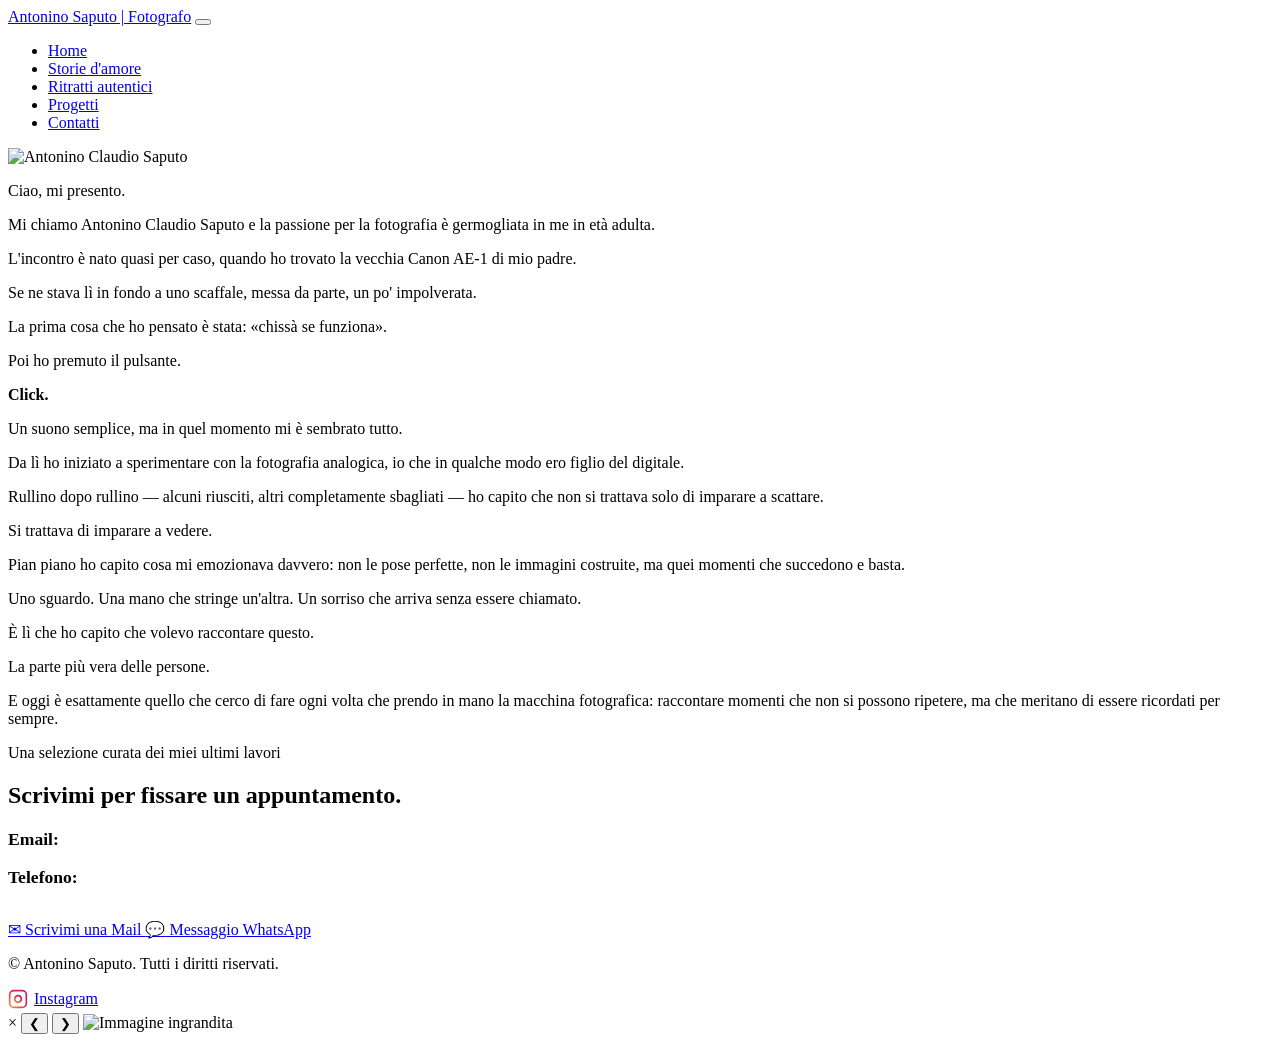
==== index.html @ 8fbae123 "feat: favicon" ====
<!DOCTYPE html>
<html lang="it">

<head>
    <meta charset="UTF-8">
    <meta name="viewport" content="width=device-width, initial-scale=1.0">
    <link rel="icon" type="image/x-icon" href="assets/img/favicon.ico">
    <meta name="description"
        content="Lavori di Antonino Saputo - Fotografo a Palermo. Esplora le gallerie, prenota un servizio fotografico o richiedi informazioni.">
    <title>Antonino Saputo | Fotografo Professionista a Palermo</title> <!-- Populated by JS -->
    <!-- Fonts & Performance -->
    <link rel="preconnect" href="https://fonts.googleapis.com">
    <link rel="preconnect" href="https://fonts.gstatic.com" crossorigin>
    <link rel="preload" as="style"
        href="https://fonts.googleapis.com/css2?family=Inter:wght@300;400;600&family=Playfair+Display:ital,wght@0,400;0,600;1,400&display=swap">
    <link
        href="https://fonts.googleapis.com/css2?family=Inter:wght@300;400;600&family=Playfair+Display:ital,wght@0,400;0,600;1,400&display=swap"
        rel="stylesheet" media="print" onload="this.media='all'">
    <noscript>
        <link
            href="https://fonts.googleapis.com/css2?family=Inter:wght@300;400;600&family=Playfair+Display:ital,wght@0,400;0,600;1,400&display=swap"
            rel="stylesheet">
    </noscript>

    <!-- CSS -->
    <link rel="stylesheet" href="assets/css/style.css">
</head>

<body data-page="home">

    <!-- Navigazione -->
    <header class="header">
        <div class="container header-content">
            <a href="index.html#hero" class="logo" id="ui-name">Antonino Saputo | Fotografo</a> <!-- Populated by JS -->
            <button class="nav-toggle" aria-label="Apri il menu" aria-expanded="false">
                <span class="nav-toggle-icon">
                    <span></span>
                    <span></span>
                </span>
            </button>
            <nav class="nav">
                <ul class="nav-list">
                    <li><a href="index.html#hero">Home</a></li>
                    <li><a href="love-stories.html">Storie d'amore</a></li>
                    <li><a href="authentic-portraits.html">Ritratti autentici</a></li>
                    <li><a href="projects.html">Progetti</a></li>
                    <li><a href="#contact">Contatti</a></li>
                </ul>
            </nav>
            <div class="nav-overlay" aria-hidden="true"></div>
        </div>
    </header>

    <main>
        <!-- Intro Bio -->
        <section class="hero hero--bio" id="hero">
            <div class="container">
                <div class="hero-bio">
                    <div class="hero-bio-photo">
                        <img id="bio-hero-photo" src="" alt="Antonino Claudio Saputo" loading="eager">
                    </div>
                    <div class="hero-bio-content">
                        <p>Ciao, mi presento.</p>
                        <p>Mi chiamo Antonino Claudio Saputo e la passione per la fotografia è germogliata in me in età
                            adulta.</p>
                        <p>L'incontro è nato quasi per caso, quando ho trovato la vecchia Canon AE-1 di mio padre.</p>
                        <p>Se ne stava lì in fondo a uno scaffale, messa da parte, un po' impolverata.</p>
                        <p>La prima cosa che ho pensato è stata: «chissà se funziona».</p>
                        <p>Poi ho premuto il pulsante.</p>
                        <p><strong>Click.</strong></p>
                        <p>Un suono semplice, ma in quel momento mi è sembrato tutto.</p>
                        <p>Da lì ho iniziato a sperimentare con la fotografia analogica, io che in qualche modo ero
                            figlio del digitale.</p>
                        <p>Rullino dopo rullino — alcuni riusciti, altri completamente sbagliati — ho capito che non si
                            trattava solo di imparare a scattare.</p>
                        <p>Si trattava di imparare a vedere.</p>
                        <p>Pian piano ho capito cosa mi emozionava davvero: non le pose perfette, non le immagini
                            costruite, ma quei momenti che succedono e basta.</p>
                        <p>Uno sguardo. Una mano che stringe un'altra. Un sorriso che arriva senza essere chiamato.</p>
                        <p>È lì che ho capito che volevo raccontare questo.</p>
                        <p>La parte più vera delle persone.</p>
                        <p>E oggi è esattamente quello che cerco di fare ogni volta che prendo in mano la macchina
                            fotografica: raccontare momenti che non si possono ripetere, ma che meritano di essere
                            ricordati per sempre.</p>
                    </div>
                </div>
            </div>
        </section>

        <!-- Galleria Completa -->
        <section class="gallery-section gallery-section--compact" id="recent-works">
            <div class="container">
                <p class="section-subtitle section-subtitle--highlight">Una selezione curata dei miei ultimi lavori</p>
                <div class="carousel-wrapper">
                    <div class="masonry-grid" id="gallery-grid">
                        <!-- Javascript inietterà qui le foto della galleria -->
                    </div>
                </div>
            </div>
        </section>

        <!-- Contatti -->
        <section class="contact-section" id="contact">
            <div class="container">
                <div class="contact-content">
                    <h2 class="section-title">Scrivimi per fissare un appuntamento.</h2>

                    <div class="contact-info" style="margin-bottom: 2rem; font-size: 1.1rem;">
                        <p style="margin-bottom: 0.5rem;"><strong style="font-weight:600;">Email:</strong> <a href="#"
                                id="text-email"></a></p>
                        <p><strong style="font-weight:600;">Telefono:</strong> <a href="#" id="text-phone"></a></p>
                    </div>

                    <div class="contact-buttons">
                        <a href="#" class="btn btn-primary" id="btn-mail">
                            <span class="icon">&#9993;</span> Scrivimi una Mail
                        </a>
                        <a href="#" class="btn btn-whatsapp" id="btn-whatsapp">
                            <span class="icon">&#128172;</span> Messaggio WhatsApp
                        </a>
                    </div>
                </div>
            </div>
        </section>
    </main>

    <!-- Footer -->
    <footer class="footer">
        <div class="container footer-content">
            <p>&copy; <span id="current-year"></span> Antonino Saputo. Tutti i diritti riservati.</p>
            <div class="social-links">
                <a href="#" id="link-instagram" target="_blank" rel="noopener noreferrer"
                    style="display:inline-flex; align-items:center; gap:6px;">
                    <svg xmlns="http://www.w3.org/2000/svg" width="20" height="20" viewBox="0 0 24 24" fill="none"
                        stroke="url(#ig-grad)" stroke-width="2" stroke-linecap="round" stroke-linejoin="round">
                        <defs>
                            <linearGradient id="ig-grad" x1="0%" y1="100%" x2="100%" y2="0%">
                                <stop offset="0%" stop-color="#f09433" />
                                <stop offset="25%" stop-color="#e6683c" />
                                <stop offset="50%" stop-color="#dc2743" />
                                <stop offset="75%" stop-color="#cc2366" />
                                <stop offset="100%" stop-color="#bc1888" />
                            </linearGradient>
                        </defs>
                        <rect x="2" y="2" width="20" height="20" rx="5" ry="5"></rect>
                        <path d="M16 11.37A4 4 0 1 1 12.63 8 4 4 0 0 1 16 11.37z"></path>
                        <line x1="17.5" y1="6.5" x2="17.51" y2="6.5"></line>
                    </svg>
                    Instagram
                </a>
            </div>
        </div>
    </footer>

    <!-- Lightbox Modal -->
    <div id="lightbox" class="lightbox">
        <span class="lightbox-close">&times;</span>
        <button class="lightbox-prev" aria-label="Foto precedente">&#10094;</button>
        <button class="lightbox-next" aria-label="Foto successiva">&#10095;</button>
        <img class="lightbox-content" id="lightbox-img" alt="Immagine ingrandita">
    </div>

    <!-- App Scripts -->
    <script src="config/site-content.js"></script>
    <script src="config/site-data.js"></script>
    <script src="assets/js/app.js"></script>
</body>

</html>
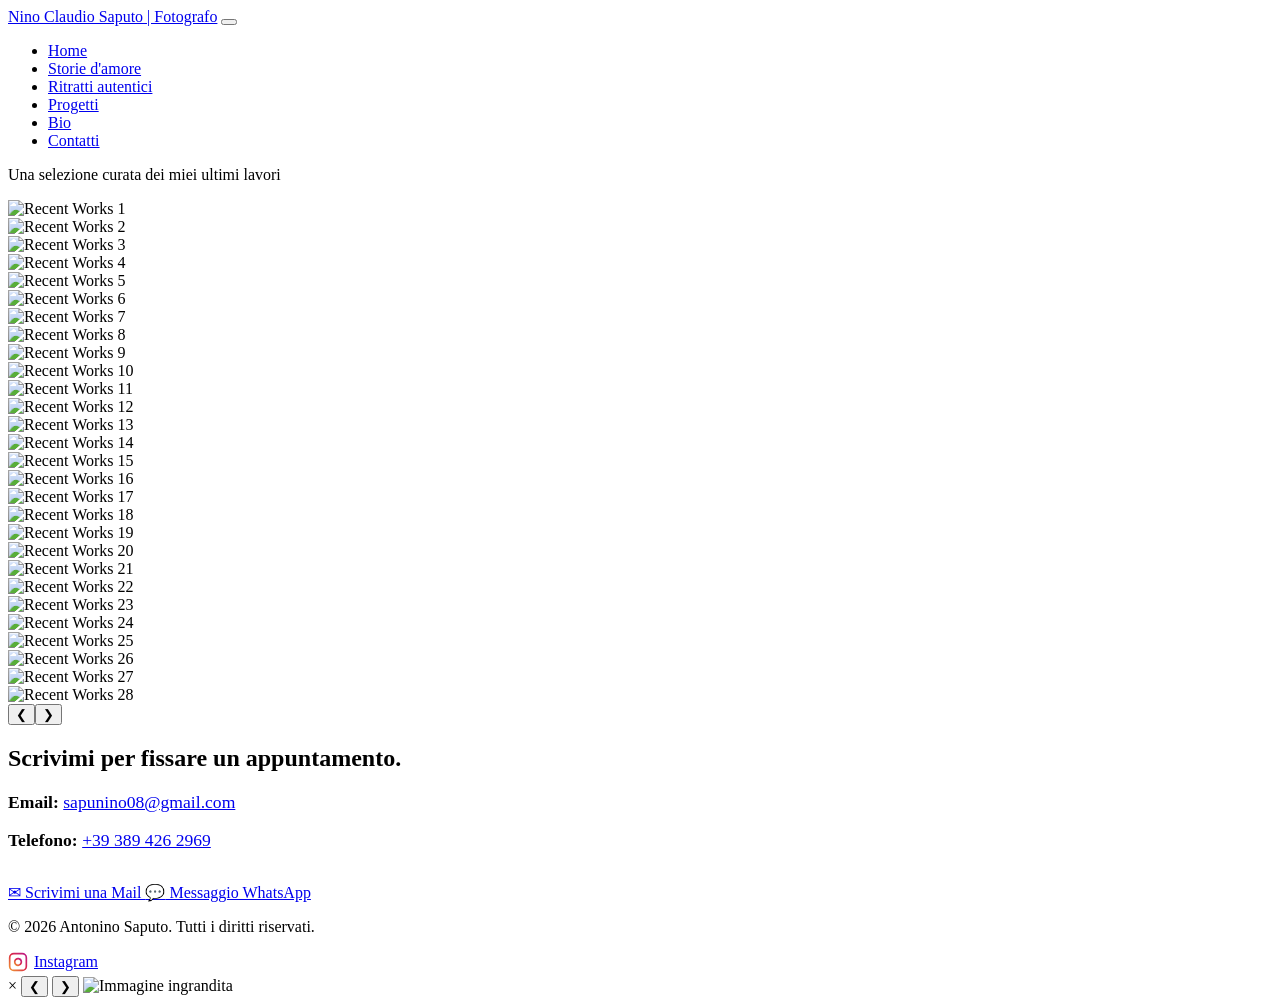
==== commit d08ce1a3: "feat: bio page" ====
--- a/index.html
+++ b/index.html
@@ -31,7 +31,8 @@
     <!-- Navigazione -->
     <header class="header">
         <div class="container header-content">
-            <a href="index.html#hero" class="logo" id="ui-name">Antonino Saputo | Fotografo</a> <!-- Populated by JS -->
+            <a href="index.html" class="logo" id="ui-name">Nino Claudio Saputo | Fotografo</a>
+            <!-- Populated by JS -->
             <button class="nav-toggle" aria-label="Apri il menu" aria-expanded="false">
                 <span class="nav-toggle-icon">
                     <span></span>
@@ -40,10 +41,11 @@
             </button>
             <nav class="nav">
                 <ul class="nav-list">
-                    <li><a href="index.html#hero">Home</a></li>
+                    <li><a href="index.html" aria-current="page">Home</a></li>
                     <li><a href="love-stories.html">Storie d'amore</a></li>
                     <li><a href="authentic-portraits.html">Ritratti autentici</a></li>
                     <li><a href="projects.html">Progetti</a></li>
+                    <li><a href="bio.html">Bio</a></li>
                     <li><a href="#contact">Contatti</a></li>
                 </ul>
             </nav>
@@ -52,40 +54,7 @@
     </header>
 
     <main>
-        <!-- Intro Bio -->
-        <section class="hero hero--bio" id="hero">
-            <div class="container">
-                <div class="hero-bio">
-                    <div class="hero-bio-photo">
-                        <img id="bio-hero-photo" src="" alt="Antonino Claudio Saputo" loading="eager">
-                    </div>
-                    <div class="hero-bio-content">
-                        <p>Ciao, mi presento.</p>
-                        <p>Mi chiamo Antonino Claudio Saputo e la passione per la fotografia è germogliata in me in età
-                            adulta.</p>
-                        <p>L'incontro è nato quasi per caso, quando ho trovato la vecchia Canon AE-1 di mio padre.</p>
-                        <p>Se ne stava lì in fondo a uno scaffale, messa da parte, un po' impolverata.</p>
-                        <p>La prima cosa che ho pensato è stata: «chissà se funziona».</p>
-                        <p>Poi ho premuto il pulsante.</p>
-                        <p><strong>Click.</strong></p>
-                        <p>Un suono semplice, ma in quel momento mi è sembrato tutto.</p>
-                        <p>Da lì ho iniziato a sperimentare con la fotografia analogica, io che in qualche modo ero
-                            figlio del digitale.</p>
-                        <p>Rullino dopo rullino — alcuni riusciti, altri completamente sbagliati — ho capito che non si
-                            trattava solo di imparare a scattare.</p>
-                        <p>Si trattava di imparare a vedere.</p>
-                        <p>Pian piano ho capito cosa mi emozionava davvero: non le pose perfette, non le immagini
-                            costruite, ma quei momenti che succedono e basta.</p>
-                        <p>Uno sguardo. Una mano che stringe un'altra. Un sorriso che arriva senza essere chiamato.</p>
-                        <p>È lì che ho capito che volevo raccontare questo.</p>
-                        <p>La parte più vera delle persone.</p>
-                        <p>E oggi è esattamente quello che cerco di fare ogni volta che prendo in mano la macchina
-                            fotografica: raccontare momenti che non si possono ripetere, ma che meritano di essere
-                            ricordati per sempre.</p>
-                    </div>
-                </div>
-            </div>
-        </section>
+
 
         <!-- Galleria Completa -->
         <section class="gallery-section gallery-section--compact" id="recent-works">
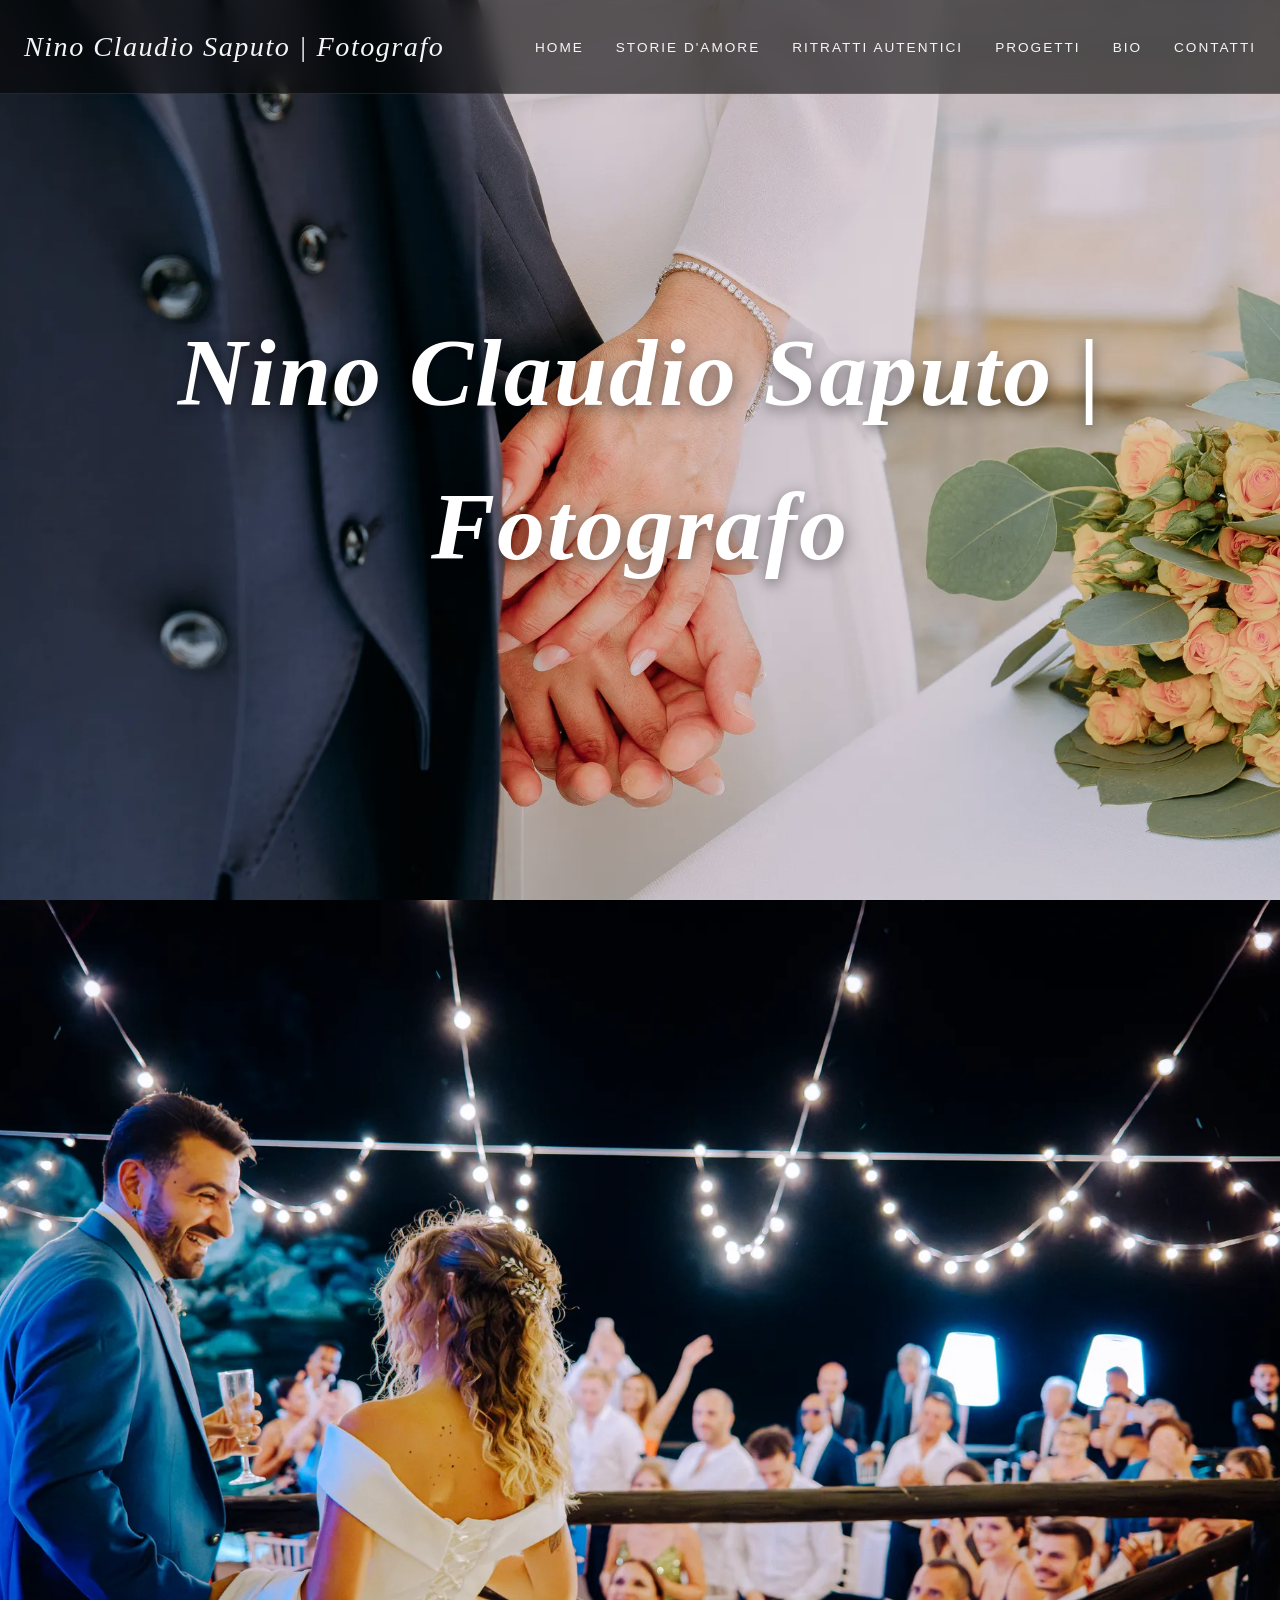
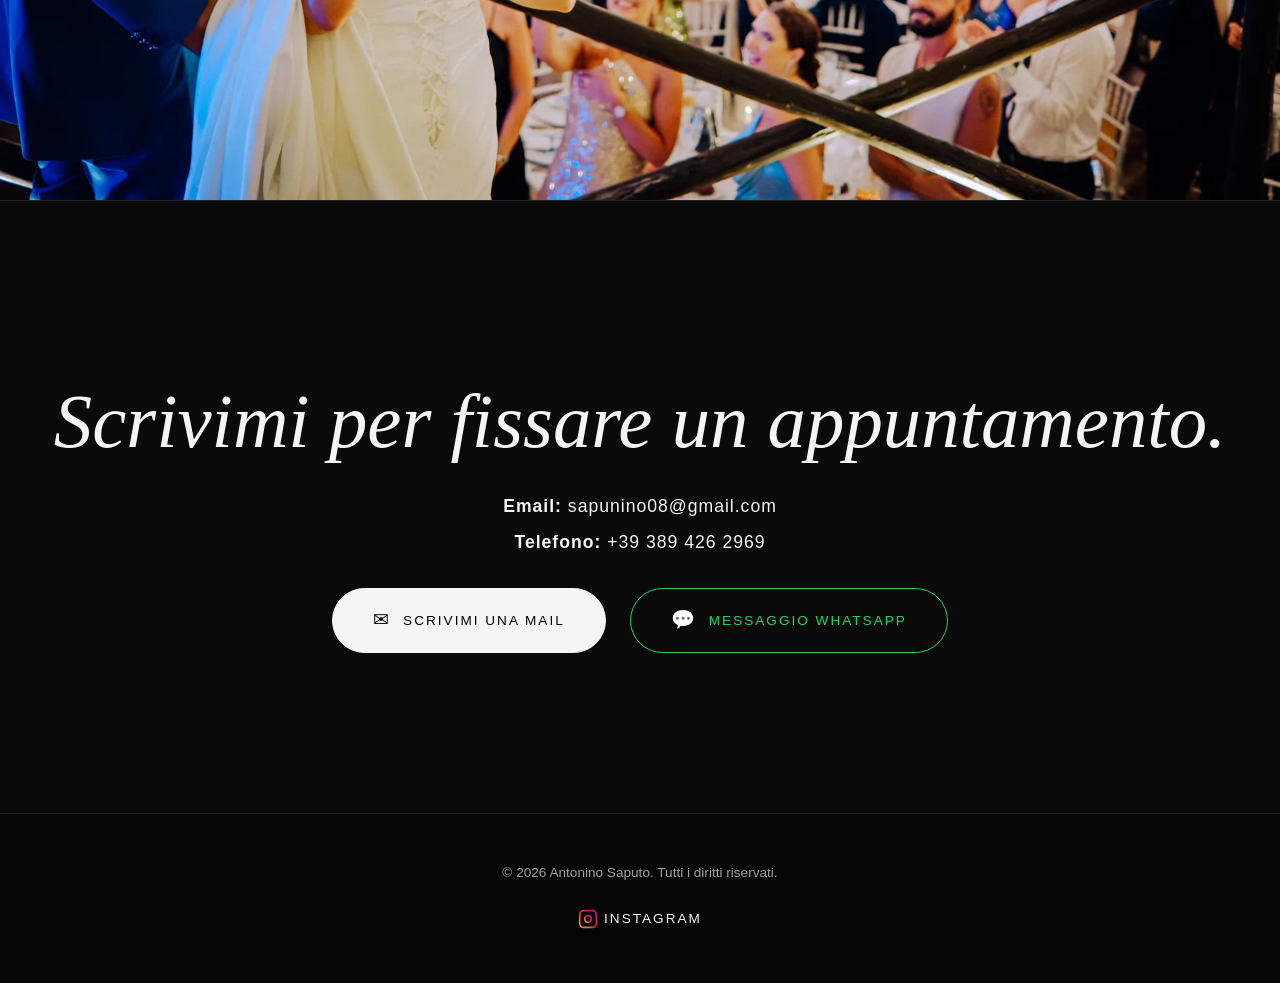
==== commit de95f772: "chore: update media" ====
--- a/index.html
+++ b/index.html
@@ -56,17 +56,10 @@
     <main>
 
 
-        <!-- Galleria Completa -->
-        <section class="gallery-section gallery-section--compact" id="recent-works">
-            <div class="container">
-                <p class="section-subtitle section-subtitle--highlight">Una selezione curata dei miei ultimi lavori</p>
-                <div class="carousel-wrapper">
-                    <div class="masonry-grid" id="gallery-grid">
-                        <!-- Javascript inietterà qui le foto della galleria -->
-                    </div>
-                </div>
-            </div>
-        </section>
+        <!-- Home Fullscreen Photos -->
+        <div id="home-photos-container">
+            <!-- Javascript inietterà qui le foto a tutto schermo -->
+        </div>
 
         <!-- Contatti -->
         <section class="contact-section" id="contact">
--- a/assets/css/style.css
+++ b/assets/css/style.css
@@ -0,0 +1,943 @@
+/* Reset and Base Styles */
+:root {
+    --bg-color: #050505;
+    --surface-color: #0a0a0a;
+    --text-color: #f5f5f5;
+    --text-muted: #a0a0a0;
+    --accent-color: #f0f0f0;
+    --border-color: rgba(255, 255, 255, 0.1);
+    --font-heading: 'Playfair Display', serif;
+    --font-body: 'Inter', sans-serif;
+
+    --container-max: 1400px;
+    --spacing-sm: 1rem;
+    --spacing-md: 2.5rem;
+    --spacing-lg: 5rem;
+    --spacing-xl: 10rem;
+    --transition-smooth: 0.5s cubic-bezier(0.25, 1, 0.5, 1);
+}
+
+* {
+    margin: 0;
+    padding: 0;
+    box-sizing: border-box;
+}
+
+html {
+    scroll-behavior: smooth;
+}
+
+body {
+    font-family: var(--font-body);
+    background-color: var(--bg-color);
+    color: var(--text-color);
+    line-height: 1.6;
+    -webkit-font-smoothing: antialiased;
+    overflow-x: hidden;
+}
+
+body.nav-open {
+    overflow: hidden;
+}
+
+.container {
+    width: 100%;
+    max-width: var(--container-max);
+    margin: 0 auto;
+    padding: 0 1.5rem;
+}
+
+a {
+    color: inherit;
+    text-decoration: none;
+    transition: color 0.3s ease, opacity 0.3s ease;
+}
+
+a:hover {
+    color: var(--text-muted);
+}
+
+/* Header (Glassmorphism) */
+.header {
+    padding: 1.5rem 0;
+    position: fixed;
+    top: 0;
+    width: 100%;
+    background: rgba(5, 5, 5, 0.6);
+    backdrop-filter: blur(12px);
+    -webkit-backdrop-filter: blur(12px);
+    z-index: 100;
+    border-bottom: 1px solid var(--border-color);
+    transition: padding 0.3s ease, background 0.3s ease;
+}
+
+.header.scrolled {
+    padding: 1rem 0;
+    background: rgba(5, 5, 5, 0.9);
+}
+
+.header-content {
+    display: flex;
+    justify-content: space-between;
+    align-items: center;
+}
+
+.logo {
+    font-family: var(--font-heading);
+    font-size: clamp(1.5rem, 2.2vw, 2.4rem);
+    font-weight: 400;
+    letter-spacing: 1.5px;
+    font-style: italic;
+}
+
+.nav-list {
+    list-style: none;
+    display: flex;
+    gap: 2rem;
+}
+
+.nav-list a {
+    font-size: 0.85rem;
+    text-transform: uppercase;
+    letter-spacing: 2px;
+    font-weight: 300;
+}
+
+.nav-dropdown {
+    position: relative;
+}
+
+.nav-dropdown-toggle {
+    background: none;
+    border: 1px solid transparent;
+    color: var(--text-color);
+    font-size: 0.85rem;
+    text-transform: uppercase;
+    letter-spacing: 2px;
+    font-weight: 300;
+    display: inline-flex;
+    align-items: center;
+    gap: 0.3rem;
+    cursor: pointer;
+    padding: 0.15rem 0;
+}
+
+.nav-dropdown-toggle:focus-visible {
+    outline: none;
+    border-color: var(--border-color);
+}
+
+.nav-dropdown-caret {
+    font-size: 0.7rem;
+    transition: transform 0.2s ease;
+}
+
+.nav-dropdown.open .nav-dropdown-caret {
+    transform: rotate(180deg);
+}
+
+.nav-dropdown-menu {
+    position: absolute;
+    top: 140%;
+    left: 50%;
+    transform: translateX(-50%) translateY(-5px);
+    background: rgba(5, 5, 5, 0.95);
+    border: 1px solid var(--border-color);
+    border-radius: 8px;
+    padding: 0.75rem 1rem;
+    min-width: 220px;
+    box-shadow: 0 20px 40px rgba(0, 0, 0, 0.45);
+    opacity: 0;
+    visibility: hidden;
+    transition: opacity 0.2s ease, transform 0.2s ease;
+    backdrop-filter: blur(8px);
+    -webkit-backdrop-filter: blur(8px);
+    display: flex;
+    flex-direction: column;
+    gap: 0.5rem;
+    z-index: 200;
+}
+
+.nav-dropdown-menu li {
+    list-style: none;
+}
+
+.nav-dropdown-menu a {
+    font-size: 0.8rem;
+    letter-spacing: 1px;
+}
+
+.nav-dropdown.open .nav-dropdown-menu {
+    opacity: 1;
+    visibility: visible;
+    transform: translateX(-50%) translateY(0);
+}
+
+.nav-toggle {
+    display: none;
+    border: 1px solid var(--border-color);
+    border-radius: 999px;
+    padding: 0.5rem 1.25rem;
+    background: rgba(5, 5, 5, 0.65);
+    color: var(--text-color);
+    font-size: 0.75rem;
+    letter-spacing: 2px;
+    text-transform: uppercase;
+    cursor: pointer;
+    transition: background 0.3s ease, border-color 0.3s ease;
+    gap: 0.5rem;
+}
+
+.nav-toggle::after {
+    content: "Menu";
+}
+
+.nav-toggle-icon {
+    display: inline-flex;
+    flex-direction: column;
+    justify-content: center;
+    gap: 3px;
+    margin-left: 0.5rem;
+}
+
+.nav-toggle-icon span {
+    width: 16px;
+    height: 2px;
+    background: currentColor;
+    display: block;
+    transition: transform 0.3s ease, opacity 0.3s ease;
+}
+
+body.nav-open .nav-toggle-icon span:nth-child(1) {
+    transform: translateY(2px) rotate(45deg);
+}
+
+body.nav-open .nav-toggle-icon span:nth-child(2) {
+    transform: translateY(-2px) rotate(-45deg);
+}
+
+.nav-overlay {
+    position: fixed;
+    inset: 0;
+    background: rgba(0, 0, 0, 0.65);
+    opacity: 0;
+    pointer-events: none;
+    transition: opacity 0.3s ease;
+    z-index: 90;
+}
+
+body.nav-open .nav-overlay {
+    opacity: 1;
+    pointer-events: auto;
+}
+
+/* Typography */
+.section-title {
+    font-family: var(--font-heading);
+    font-size: clamp(3rem, 6vw, 5rem);
+    font-weight: 400;
+    margin-bottom: 0.5rem;
+    text-align: center;
+    font-style: italic;
+    color: var(--text-color);
+}
+
+.section-subtitle {
+    text-align: center;
+    font-size: 0.9rem;
+    text-transform: uppercase;
+    letter-spacing: 4px;
+    color: var(--text-muted);
+    margin-bottom: var(--spacing-lg);
+}
+
+/* Base Styles for Animations */
+.reveal {
+    opacity: 0;
+    transform: translateY(40px);
+    transition: opacity 1s ease-out, transform 1s ease-out;
+}
+
+.reveal.active {
+    opacity: 1;
+    transform: translateY(0);
+}
+
+/* Hero Section */
+.hero {
+    min-height: 100vh;
+    padding-top: 100px;
+    /* offset for fixed header */
+    display: flex;
+    align-items: center;
+    padding-bottom: var(--spacing-lg);
+}
+
+.hero-grid {
+    display: grid;
+    grid-template-columns: repeat(12, 1fr);
+    grid-template-rows: repeat(2, 40vh);
+    gap: 1rem;
+    width: 100%;
+}
+
+.hero-item {
+    position: relative;
+    overflow: hidden;
+    border-radius: 8px;
+}
+
+.hero-item img {
+    width: 100%;
+    height: 100%;
+    object-fit: cover;
+    transition: transform 0.8s cubic-bezier(0.25, 1, 0.5, 1), filter 0.5s ease;
+    filter: brightness(0.7);
+}
+
+.hero-item:hover img {
+    transform: scale(1.05);
+    filter: brightness(1);
+}
+
+/* Dramatic layout */
+.hero-item:nth-child(1) {
+    grid-column: 1 / 8;
+    grid-row: 1 / 3;
+}
+
+.hero-item:nth-child(2) {
+    grid-column: 8 / 13;
+    grid-row: 1 / 2;
+}
+
+.hero-item:nth-child(3) {
+    grid-column: 8 / 13;
+    grid-row: 2 / 3;
+}
+
+.hero-copy {
+    grid-column: 1 / -1;
+    text-align: center;
+    max-width: 760px;
+    margin: 0 auto;
+}
+
+.hero-copy p {
+    font-size: 1.1rem;
+    color: var(--text-muted);
+    margin-top: 1rem;
+}
+
+.hero--bio {
+    min-height: auto;
+    padding-top: 140px;
+    padding-bottom: 140px;
+}
+
+/* Fullscreen Home Photos */
+.fullscreen-photo-section {
+    position: relative;
+    width: 100%;
+    height: 100vh;
+    overflow: hidden;
+}
+
+.fullscreen-img {
+    width: 100%;
+    height: 100%;
+    object-fit: cover;
+    display: block;
+}
+
+.photo-overlay {
+    position: absolute;
+    inset: 0;
+    display: flex;
+    justify-content: center;
+    align-items: center;
+    background: rgba(0, 0, 0, 0.1);
+    z-index: 10;
+}
+
+.overlay-text {
+    font-family: var(--font-heading);
+    font-size: clamp(2rem, 8vw, 6rem);
+    color: white;
+    text-align: center;
+    font-style: italic;
+    text-shadow: 0 4px 15px rgba(0, 0, 0, 0.5);
+    letter-spacing: 2px;
+}
+
+.hero-bio {
+    display: flex;
+    gap: 3rem;
+    align-items: stretch;
+}
+
+.hero-bio-photo,
+.hero-bio-content {
+    flex: 1;
+}
+
+.hero-bio-photo img {
+    width: 100%;
+    height: 100%;
+    max-height: 720px;
+    object-fit: cover;
+    object-position: top center;
+    border-radius: 12px;
+    box-shadow: 0 20px 45px rgba(10, 10, 10, 0.2);
+}
+
+.hero-bio-content {
+    font-size: 1.02rem;
+    line-height: 1.55;
+    color: var(--text-muted);
+    display: flex;
+    flex-direction: column;
+    gap: 0.35rem;
+}
+
+.hero-bio-content p:first-child {
+    font-weight: 600;
+    color: var(--text-primary);
+}
+
+.my-works-section-header {
+    text-align: center;
+    margin-bottom: var(--spacing-md);
+}
+
+/* Gallery Section (Masonry) */
+.gallery-section {
+    padding: var(--spacing-xl) 0;
+}
+
+.carousel-wrapper {
+    position: relative;
+}
+
+.carousel-nav {
+    position: absolute;
+    top: 50%;
+    transform: translateY(-50%);
+    border: none;
+    background: rgba(5, 5, 5, 0.85);
+    color: #fff;
+    width: 2.5rem;
+    height: 2.5rem;
+    border-radius: 999px;
+    display: none;
+    align-items: center;
+    justify-content: center;
+    cursor: pointer;
+    z-index: 5;
+}
+
+.carousel-nav--prev {
+    left: 0.5rem;
+}
+
+.carousel-nav--next {
+    right: 0.5rem;
+}
+
+.gallery-section--compact {
+    padding-top: 2rem;
+}
+
+.section-subtitle--highlight {
+    text-align: center;
+    text-transform: uppercase;
+    letter-spacing: 0.4rem;
+    margin-bottom: 2rem;
+}
+
+.masonry-grid {
+    column-count: 3;
+    column-gap: 1.5rem;
+}
+
+.gallery-item {
+    break-inside: avoid;
+    margin-bottom: 1.5rem;
+    border-radius: 8px;
+    overflow: hidden;
+    cursor: pointer;
+    position: relative;
+}
+
+.gallery-item img {
+    display: block;
+    width: 100%;
+    height: auto;
+    transition: transform var(--transition-smooth), filter 0.3s ease;
+    filter: brightness(0.85);
+}
+
+.gallery-item:hover img {
+    transform: scale(1.03);
+    filter: brightness(1.1);
+}
+
+/* Lightbox */
+.lightbox {
+    display: none;
+    position: fixed;
+    z-index: 9999;
+    padding-top: 0;
+    left: 0;
+    top: 0;
+    width: 100%;
+    height: 100%;
+    overflow: hidden;
+    background-color: rgba(5, 5, 5, 0.95);
+    backdrop-filter: blur(10px);
+    -webkit-backdrop-filter: blur(10px);
+    opacity: 0;
+    transition: opacity 0.4s ease;
+}
+
+.lightbox.active {
+    display: flex;
+    justify-content: center;
+    align-items: center;
+    opacity: 1;
+}
+
+.lightbox-content {
+    margin: auto;
+    display: block;
+    max-width: 90%;
+    max-height: 90vh;
+    object-fit: contain;
+    box-shadow: 0 10px 40px rgba(0, 0, 0, 0.8);
+    animation: zoomIn 0.4s cubic-bezier(0.25, 1, 0.5, 1);
+}
+
+@keyframes zoomIn {
+    from {
+        transform: scale(0.95);
+        opacity: 0;
+    }
+
+    to {
+        transform: scale(1);
+        opacity: 1;
+    }
+}
+
+.lightbox-close {
+    position: absolute;
+    top: 30px;
+    right: 40px;
+    color: #fff;
+    font-size: 40px;
+    font-weight: 300;
+    transition: 0.3s;
+    cursor: pointer;
+    z-index: 10000;
+    line-height: 1;
+}
+
+.lightbox-close:hover {
+    color: #ccc;
+    transform: scale(1.1);
+}
+
+.lightbox-prev,
+.lightbox-next {
+    cursor: pointer;
+    position: absolute;
+    top: 50%;
+    transform: translateY(-50%);
+    width: 60px;
+    height: 60px;
+    display: flex;
+    justify-content: center;
+    align-items: center;
+    color: white;
+    font-size: 24px;
+    transition: 0.3s ease;
+    user-select: none;
+    background-color: rgba(255, 255, 255, 0.1);
+    border: none;
+    border-radius: 50%;
+    backdrop-filter: blur(4px);
+    z-index: 10000;
+}
+
+.lightbox-next {
+    right: 30px;
+}
+
+.lightbox-prev {
+    left: 30px;
+}
+
+.lightbox-prev:hover,
+.lightbox-next:hover {
+    background-color: rgba(255, 255, 255, 0.2);
+    transform: translateY(-50%) scale(1.1);
+}
+
+
+/* Contact Section */
+.contact-section {
+    padding: var(--spacing-xl) 0;
+    background-color: var(--surface-color);
+    text-align: center;
+    position: relative;
+    border-top: 1px solid var(--border-color);
+}
+
+.contact-subtitle {
+    font-size: 1.1rem;
+    color: var(--text-muted);
+    margin-bottom: var(--spacing-lg);
+    max-width: 600px;
+    margin-inline: auto;
+}
+
+.contact-info {
+    margin-bottom: 3rem;
+    font-size: 1.2rem;
+    font-weight: 300;
+    letter-spacing: 1px;
+}
+
+.contact-info a {
+    color: var(--text-color);
+    font-weight: 400;
+}
+
+.contact-info a:hover {
+    color: var(--text-muted);
+}
+
+.contact-buttons {
+    display: flex;
+    justify-content: center;
+    gap: 1.5rem;
+    flex-wrap: wrap;
+}
+
+.btn {
+    display: inline-flex;
+    align-items: center;
+    padding: 1rem 2.5rem;
+    border-radius: 50px;
+    font-weight: 400;
+    text-transform: uppercase;
+    letter-spacing: 2px;
+    font-size: 0.85rem;
+    transition: all 0.3s ease;
+    border: 1px solid var(--border-color);
+}
+
+.btn .icon {
+    margin-right: 12px;
+    font-size: 1.2rem;
+}
+
+.btn-primary {
+    background-color: var(--text-color);
+    color: var(--bg-color);
+    border-color: var(--text-color);
+}
+
+.btn-primary:hover {
+    background-color: transparent;
+    color: var(--text-color);
+    border-color: var(--border-color);
+}
+
+.btn-whatsapp {
+    background-color: transparent;
+    color: #25D366;
+    border-color: #25D366;
+}
+
+.btn-whatsapp:hover {
+    background-color: #25D366;
+    color: white;
+}
+
+/* Footer */
+.footer {
+    padding: 3rem 0;
+    text-align: center;
+    color: var(--text-muted);
+    font-size: 0.85rem;
+    background-color: var(--bg-color);
+    border-top: 1px solid var(--border-color);
+}
+
+.footer-content {
+    display: flex;
+    flex-direction: column;
+    gap: 1.5rem;
+    align-items: center;
+}
+
+.social-links a {
+    font-weight: 400;
+    text-transform: uppercase;
+    letter-spacing: 2px;
+    display: inline-flex;
+    align-items: center;
+    gap: 8px;
+    color: var(--text-color);
+}
+
+.social-links a:hover {
+    color: var(--text-muted);
+}
+
+/* Responsive Styles */
+@media (max-width: 1100px) {
+    .hero-grid {
+        grid-template-columns: repeat(6, 1fr);
+        grid-template-rows: repeat(3, minmax(180px, 28vh));
+    }
+
+    .hero-item:nth-child(1) {
+        grid-column: 1 / 7;
+        grid-row: 1 / 3;
+    }
+
+    .hero-item:nth-child(2) {
+        grid-column: 1 / 4;
+        grid-row: 3 / 4;
+    }
+
+    .hero-item:nth-child(3) {
+        grid-column: 4 / 7;
+        grid-row: 3 / 4;
+    }
+
+    .masonry-grid {
+        column-count: 2;
+    }
+}
+
+@media (max-width: 992px) {
+    .masonry-grid {
+        column-count: 2;
+    }
+
+    .hero-grid {
+        grid-template-rows: repeat(2, 30vh);
+    }
+}
+
+@media (max-width: 900px) {
+    .hero-bio {
+        flex-direction: column;
+    }
+
+    .hero-bio-photo img {
+        max-height: none;
+    }
+
+    .nav-toggle {
+        display: inline-flex;
+    }
+
+    .nav {
+        position: fixed;
+        top: 0;
+        right: 0;
+        height: 100vh;
+        width: min(320px, 80vw);
+        background: rgba(5, 5, 5, 0.95);
+        border-left: 1px solid var(--border-color);
+        padding: 8rem 2rem 2rem;
+        transform: translateX(100%);
+        transition: transform 0.3s ease;
+        z-index: 150;
+        display: flex;
+        justify-content: flex-start;
+        align-items: flex-start;
+    }
+
+    body.nav-open .nav {
+        transform: translateX(0);
+    }
+
+    .nav-list {
+        flex-direction: column;
+        gap: 1.5rem;
+        width: 100%;
+        display: flex;
+    }
+
+    .nav-list a {
+        font-size: 1rem;
+        letter-spacing: 2px;
+    }
+
+    .nav-dropdown {
+        width: 100%;
+    }
+
+    .nav-dropdown-toggle {
+        width: 100%;
+        justify-content: space-between;
+        padding: 0.5rem 0;
+        border-color: transparent;
+        text-align: left;
+        font-size: 1rem;
+    }
+
+    .nav-dropdown-menu {
+        position: static;
+        transform: none;
+        background: transparent;
+        border: none;
+        box-shadow: none;
+        padding: 0;
+        margin-top: 0.5rem;
+        opacity: 1;
+        visibility: visible;
+        width: 100%;
+        overflow: hidden;
+        --submenu-height: 0px;
+        max-height: var(--submenu-height);
+        transition: max-height 0.3s ease, padding 0.3s ease;
+    }
+
+    .nav-dropdown.open .nav-dropdown-menu {
+        padding-bottom: 0.5rem;
+    }
+
+    .nav-dropdown-menu li {
+        padding: 0.2rem 1rem 0.2rem 0;
+        text-align: right;
+    }
+
+    .nav-dropdown.open>.nav-dropdown-toggle {
+        border-bottom: 1px solid var(--border-color);
+    }
+}
+
+@media (max-width: 768px) {
+    .carousel-wrapper {
+        padding: 0 2.5rem;
+    }
+
+    .carousel-nav {
+        display: inline-flex;
+    }
+
+    .carousel-track {
+        display: flex;
+        gap: 1rem;
+        overflow-x: auto;
+        overflow-y: hidden;
+        scroll-snap-type: x mandatory;
+        touch-action: pan-x pinch-zoom;
+        overscroll-behavior-x: contain;
+        overscroll-behavior-y: auto;
+        -ms-overflow-style: none;
+        scrollbar-width: none;
+        column-count: initial;
+    }
+
+    .carousel-track::-webkit-scrollbar {
+        display: none;
+    }
+
+    .carousel-track .gallery-item {
+        flex: 0 0 82vw;
+        scroll-snap-align: center;
+        scroll-snap-stop: always;
+        margin-bottom: 0;
+    }
+
+    .carousel-track .gallery-item img {
+        width: 100%;
+        height: 68vw;
+        object-fit: cover;
+    }
+
+    .header {
+        padding: 1rem 0;
+    }
+
+    .hero {
+        padding-top: 80px;
+    }
+
+    .hero-grid {
+        display: flex;
+        flex-direction: column;
+        height: auto;
+    }
+
+    .hero-item {
+        height: 45vh;
+        width: 100%;
+        border-radius: 4px;
+    }
+
+    .hero-item:nth-child(1),
+    .hero-item:nth-child(2),
+    .hero-item:nth-child(3) {
+        grid-column: auto;
+        grid-row: auto;
+    }
+
+    .masonry-grid {
+        column-count: 1;
+        column-gap: 0;
+    }
+
+    .gallery-item {
+        margin-bottom: 4px;
+        /* Tighter gap on mobile full width */
+        border-radius: 0;
+        /* Edge to edge */
+    }
+
+    .container {
+        padding: 0 1.2rem;
+    }
+
+    .gallery-section .container {
+        padding: 0;
+        /* Full bleed gallery on mobile */
+    }
+
+    .section-title {
+        font-size: 2.2rem;
+    }
+
+    .lightbox-prev,
+    .lightbox-next {
+        width: 40px;
+        height: 40px;
+        font-size: 18px;
+    }
+
+    .lightbox-prev {
+        left: 10px;
+    }
+
+    .lightbox-next {
+        right: 10px;
+    }
+
+    .lightbox-close {
+        top: 15px;
+        right: 20px;
+        font-size: 30px;
+    }
+
+    /* even tighter spacing below the carousel when stacked on contact section */
+    .gallery-section {
+        padding-bottom: var(--spacing-sm);
+    }
+}
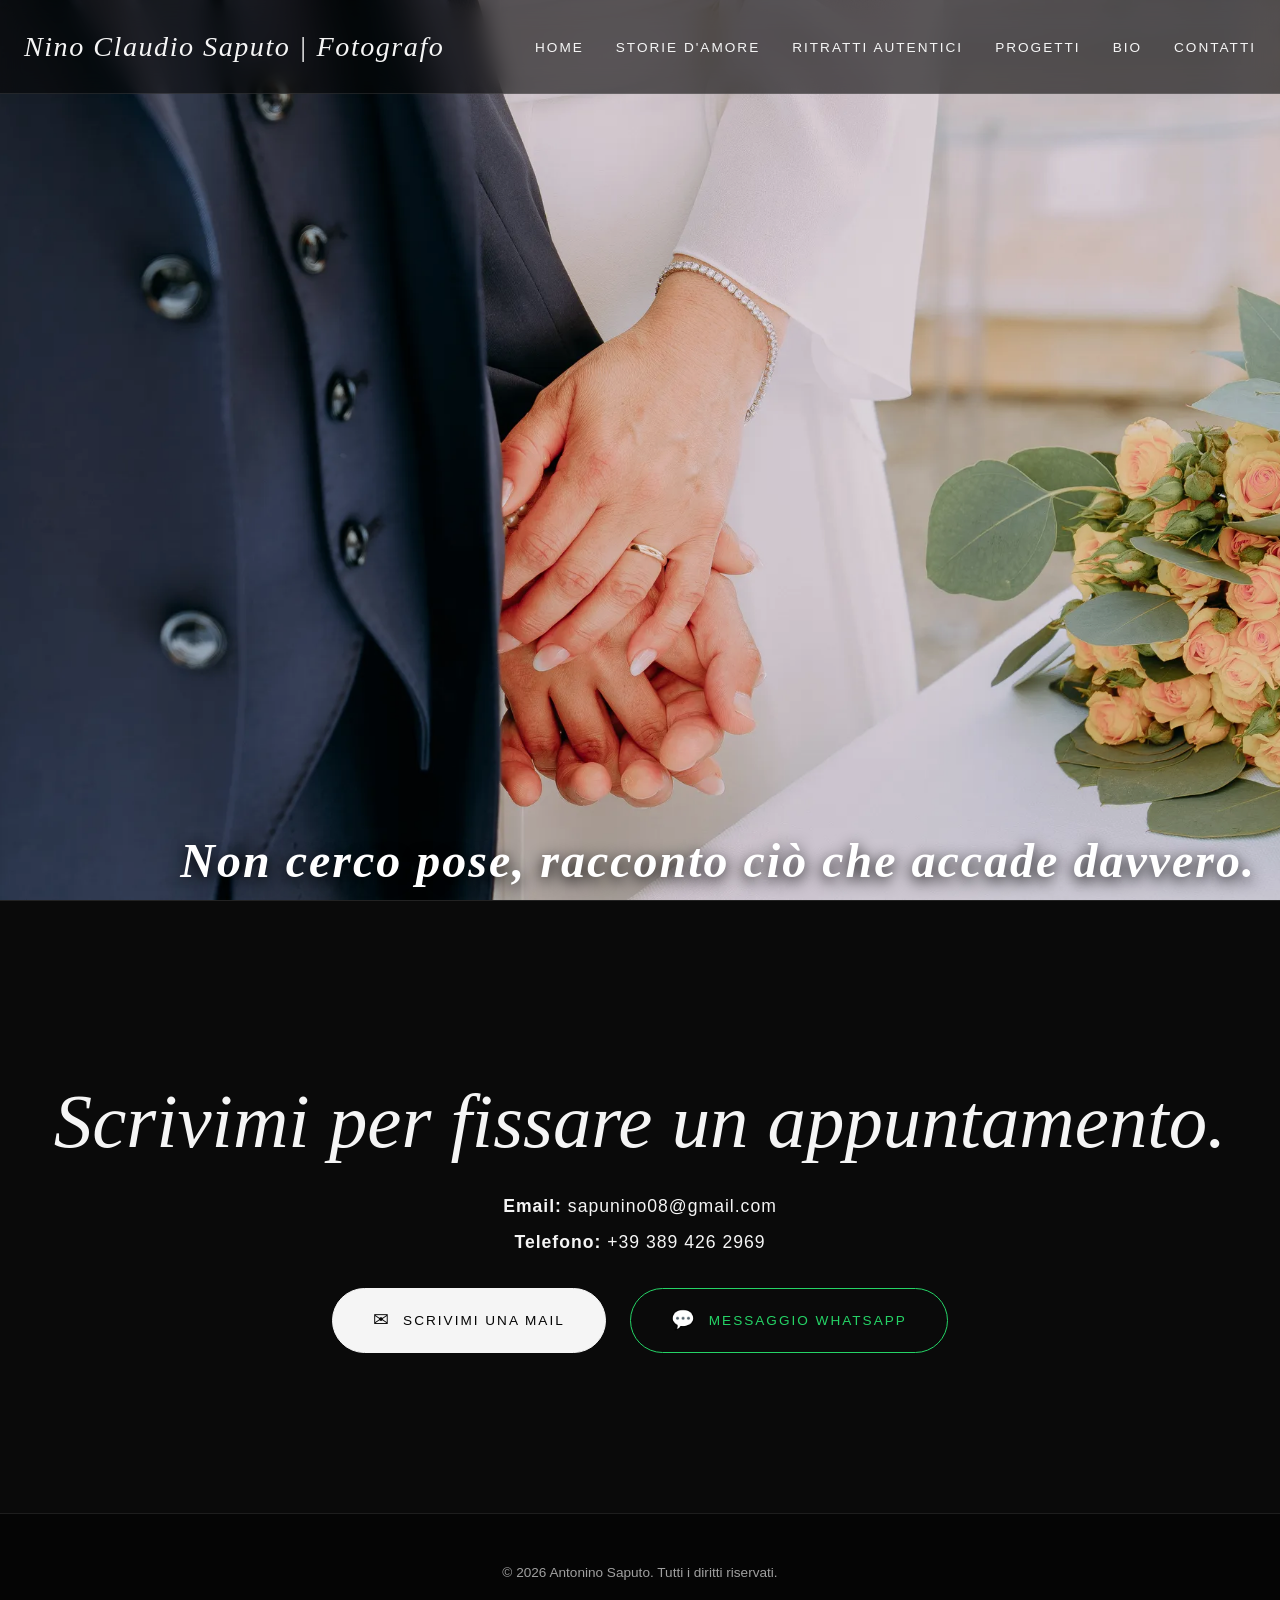
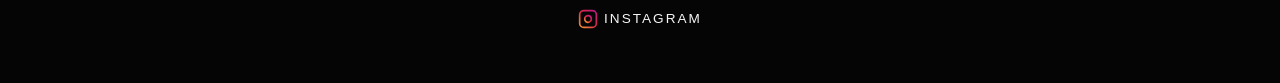
==== commit b39a28d9: "feat: SEO" ====
--- a/index.html
+++ b/index.html
@@ -5,9 +5,68 @@
     <meta charset="UTF-8">
     <meta name="viewport" content="width=device-width, initial-scale=1.0">
     <link rel="icon" type="image/x-icon" href="assets/img/favicon.ico">
+    <title>Nino Claudio Saputo | Fotografo Matrimoni e Reportage a Palermo</title>
     <meta name="description"
-        content="Lavori di Antonino Saputo - Fotografo a Palermo. Esplora le gallerie, prenota un servizio fotografico o richiedi informazioni.">
-    <title>Antonino Saputo | Fotografo Professionista a Palermo</title> <!-- Populated by JS -->
+        content="Fotografo professionista a Palermo specializzato in matrimoni in stile reportage. Nino Claudio Saputo racconta le tue emozioni in modo autentico in tutta la Sicilia.">
+    <link rel="canonical" href="https://ninoclaudiofotografo.it/">
+
+    <!-- Open Graph / Facebook -->
+    <meta property="og:type" content="website">
+    <meta property="og:url" content="https://ninoclaudiofotografo.it/">
+    <meta property="og:title" content="Nino Claudio Saputo | Fotografo Matrimoni e Reportage a Palermo">
+    <meta property="og:description"
+        content="Racconto momenti autentici e spontanei attraverso la fotografia di reportage. Specializzato in matrimoni ed eventi a Palermo e provincia.">
+    <meta property="og:image" content="https://ninoclaudiofotografo.it/assets/img/home/1.webp">
+
+    <!-- Twitter -->
+    <meta property="twitter:card" content="summary_large_image">
+    <meta property="twitter:url" content="https://ninoclaudiofotografo.it/">
+    <meta property="twitter:title" content="Nino Claudio Saputo | Fotografo Matrimoni e Reportage a Palermo">
+    <meta property="twitter:description"
+        content="Racconto momenti autentici e spontanei attraverso la fotografia di reportage. Specializzato in matrimoni ed eventi a Palermo e provincia.">
+    <meta property="twitter:image" content="https://ninoclaudiofotografo.it/assets/img/home/1.webp">
+
+    <!-- Structured Data -->
+    <script type="application/ld+json">
+    {
+      "@context": "https://schema.org",
+      "@type": "PhotographyBusiness",
+      "name": "Nino Claudio Saputo Fotografo",
+      "image": "https://ninoclaudiofotografo.it/assets/img/home/1.webp",
+      "@id": "https://ninoclaudiofotografo.it/",
+      "url": "https://ninoclaudiofotografo.it/",
+      "telephone": "+393894262969",
+      "address": {
+        "@type": "PostalAddress",
+        "addressLocality": "Palermo",
+        "addressRegion": "PA",
+        "addressCountry": "IT"
+      },
+      "geo": {
+        "@type": "GeoCoordinates",
+        "latitude": 38.1157,
+        "longitude": 13.3615
+      },
+      "openingHoursSpecification": {
+        "@type": "OpeningHoursSpecification",
+        "dayOfWeek": [
+          "Monday",
+          "Tuesday",
+          "Wednesday",
+          "Thursday",
+          "Friday",
+          "Saturday",
+          "Sunday"
+        ],
+        "opens": "00:00",
+        "closes": "23:59"
+      },
+      "sameAs": [
+        "https://www.instagram.com/ninocla__fotografo_palermo"
+      ],
+      "priceRange": "$$$"
+    }
+    </script>
     <!-- Fonts & Performance -->
     <link rel="preconnect" href="https://fonts.googleapis.com">
     <link rel="preconnect" href="https://fonts.gstatic.com" crossorigin>
--- a/assets/css/style.css
+++ b/assets/css/style.css
@@ -341,6 +341,11 @@
     width: 100%;
     height: 100vh;
     overflow: hidden;
+    margin-bottom: 4rem;
+}
+
+.fullscreen-photo-section:last-child {
+    margin-bottom: 0;
 }
 
 .fullscreen-img {
@@ -354,20 +359,23 @@
     position: absolute;
     inset: 0;
     display: flex;
-    justify-content: center;
-    align-items: center;
+    justify-content: flex-end;
+    align-items: flex-end;
+    padding: 20vh 1.5rem 0 10vw;
     background: rgba(0, 0, 0, 0.1);
     z-index: 10;
 }
 
 .overlay-text {
     font-family: var(--font-heading);
-    font-size: clamp(2rem, 8vw, 6rem);
+    font-size: clamp(1.5rem, 4vw, 3rem);
     color: white;
-    text-align: center;
+    text-align: left;
     font-style: italic;
-    text-shadow: 0 4px 15px rgba(0, 0, 0, 0.5);
+    text-shadow: 0 4px 15px rgba(0, 0, 0, 1);
     letter-spacing: 2px;
+    padding: 0;
+    white-space: nowrap;
 }
 
 .hero-bio {
@@ -940,4 +948,28 @@
     .gallery-section {
         padding-bottom: var(--spacing-sm);
     }
-}
+
+    /* Home Fullscreen Mobile */
+    .fullscreen-photo-section {
+        height: 80vh;
+        margin-bottom: 2rem;
+    }
+
+    .fullscreen-photo-section:last-child {
+        margin-bottom: 0;
+    }
+
+    .photo-overlay {
+        padding: 2rem;
+        justify-content: center;
+        align-items: center;
+    }
+
+    .overlay-text {
+        white-space: normal;
+        text-align: center;
+        font-size: 1.5rem;
+        line-height: 1.4;
+    }
+
+}
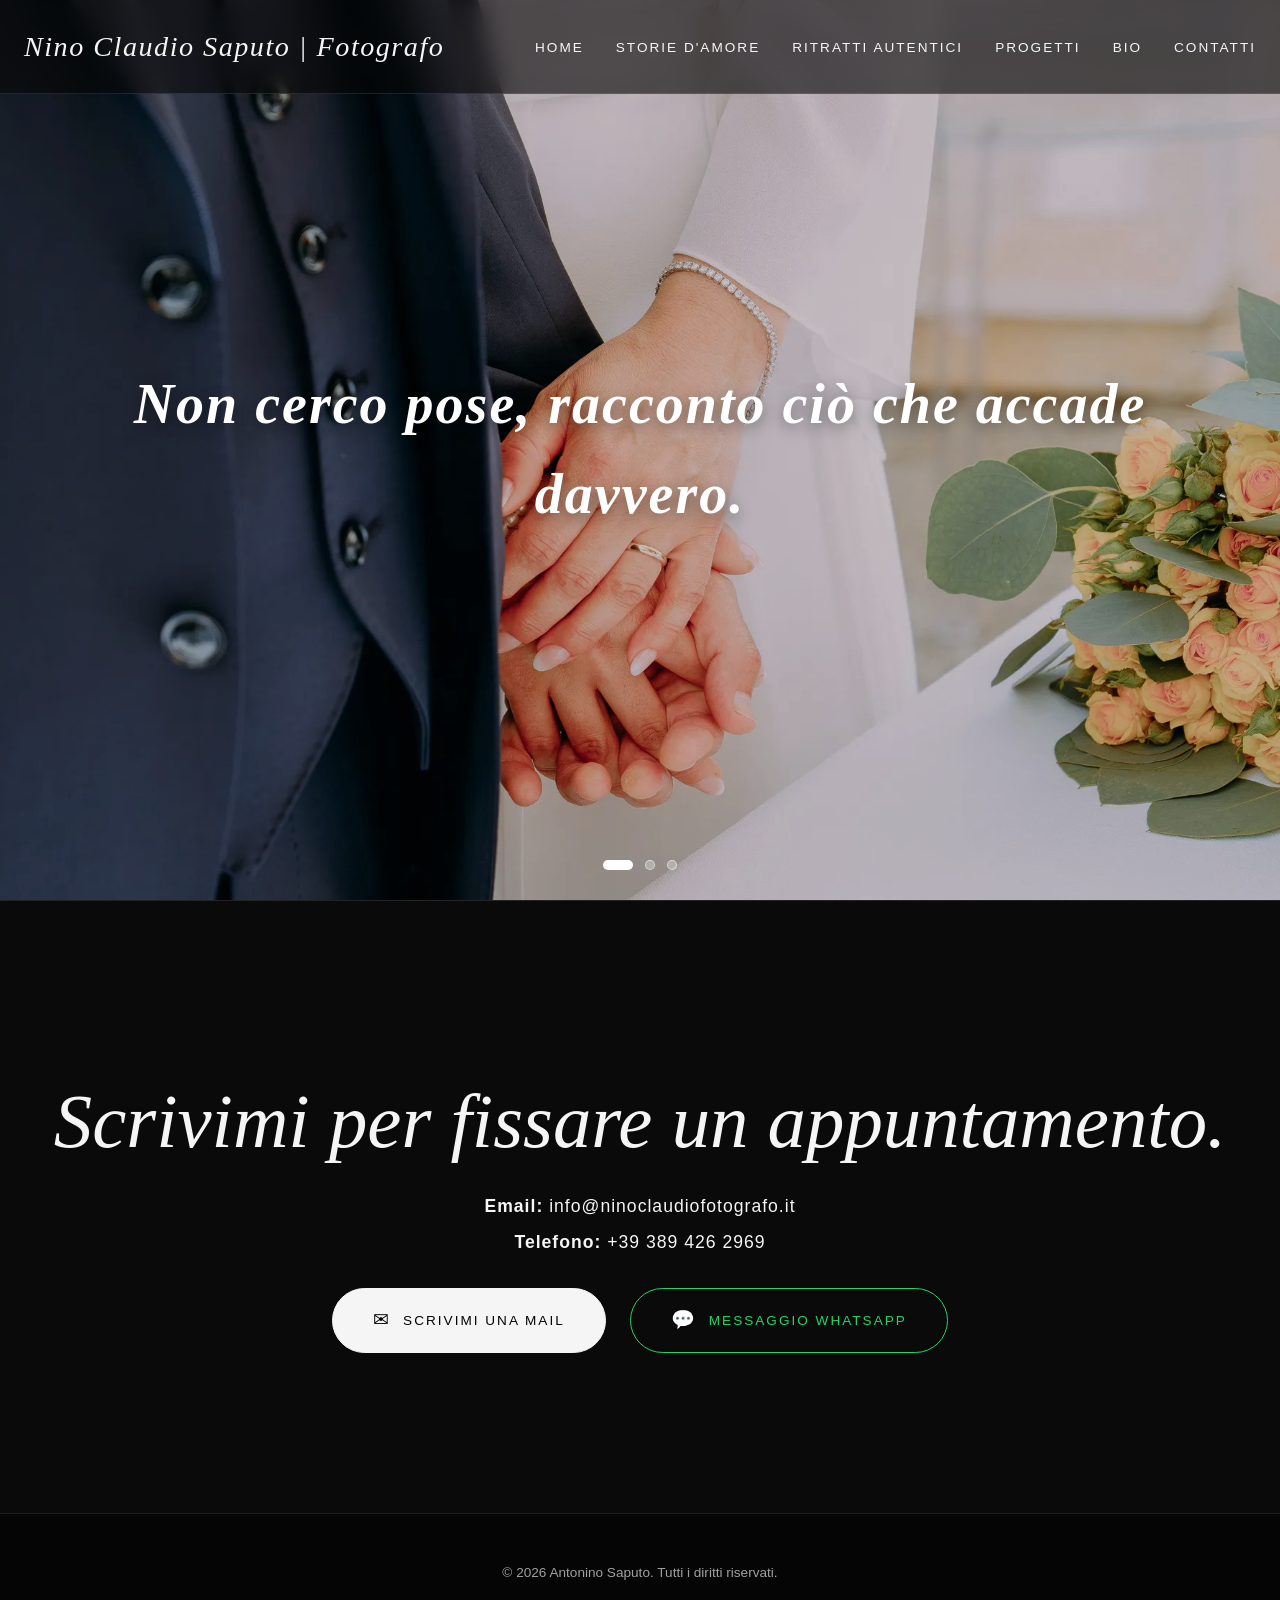
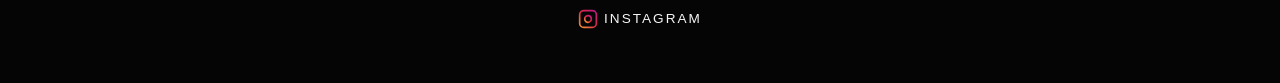
==== commit e49e9cea: "feat: add google tag" ====
--- a/index.html
+++ b/index.html
@@ -2,6 +2,15 @@
 <html lang="it">
 
 <head>
+    <!-- Google tag (gtag.js) -->
+    <script async src="https://www.googletagmanager.com/gtag/js?id=AW-18022249005"></script>
+    <script>
+        window.dataLayer = window.dataLayer || [];
+        function gtag(){dataLayer.push(arguments);}
+        gtag('js', new Date());
+
+        gtag('config', 'AW-18022249005');
+    </script>
     <meta charset="UTF-8">
     <meta name="viewport" content="width=device-width, initial-scale=1.0">
     <link rel="icon" type="image/x-icon" href="assets/img/favicon.ico">
--- a/assets/css/style.css
+++ b/assets/css/style.css
@@ -335,47 +335,95 @@
     padding-bottom: 140px;
 }
 
-/* Fullscreen Home Photos */
-.fullscreen-photo-section {
+/* Home Hero Carousel */
+.home-hero-carousel {
     position: relative;
     width: 100%;
     height: 100vh;
     overflow: hidden;
-    margin-bottom: 4rem;
-}
-
-.fullscreen-photo-section:last-child {
-    margin-bottom: 0;
-}
-
-.fullscreen-img {
+    background-color: #000;
+}
+
+.carousel-inner {
+    width: 100%;
+    height: 100%;
+    position: relative;
+}
+
+.carousel-slide {
+    position: absolute;
+    inset: 0;
+    opacity: 0;
+    transition: opacity 1s ease-in-out, transform 1.2s ease-out;
+    z-index: 1;
+    transform: scale(1.05);
+}
+
+.carousel-slide.active {
+    opacity: 1;
+    z-index: 2;
+    transform: scale(1);
+}
+
+.carousel-slide img {
     width: 100%;
     height: 100%;
     object-fit: cover;
-    display: block;
-}
-
-.photo-overlay {
+}
+
+.carousel-overlay {
     position: absolute;
     inset: 0;
-    display: flex;
-    justify-content: flex-end;
-    align-items: flex-end;
-    padding: 20vh 1.5rem 0 10vw;
-    background: rgba(0, 0, 0, 0.1);
+    background: rgba(0, 0, 0, 0.2);
+    display: flex;
+    justify-content: center;
+    align-items: center;
+    padding: 2rem;
     z-index: 10;
 }
 
-.overlay-text {
+.carousel-text {
     font-family: var(--font-heading);
-    font-size: clamp(1.5rem, 4vw, 3rem);
+    font-size: clamp(1.8rem, 5vw, 3.5rem);
     color: white;
-    text-align: left;
+    text-align: center;
     font-style: italic;
-    text-shadow: 0 4px 15px rgba(0, 0, 0, 1);
+    text-shadow: 0 4px 15px rgba(0, 0, 0, 0.4);
     letter-spacing: 2px;
-    padding: 0;
-    white-space: nowrap;
+    opacity: 0;
+    transform: translateY(20px);
+    transition: all 0.8s ease-out 0.5s;
+}
+
+.carousel-slide.active .carousel-text {
+    opacity: 1;
+    transform: translateY(0);
+}
+
+.carousel-dots {
+    position: absolute;
+    bottom: 30px;
+    left: 50%;
+    transform: translateX(-50%);
+    display: flex;
+    gap: 12px;
+    z-index: 20;
+}
+
+.carousel-dot {
+    width: 10px;
+    height: 10px;
+    border-radius: 50%;
+    background: rgba(255, 255, 255, 0.3);
+    border: 1px solid rgba(255, 255, 255, 0.5);
+    cursor: pointer;
+    transition: all 0.3s ease;
+}
+
+.carousel-dot.active {
+    background: white;
+    width: 30px;
+    border-radius: 5px;
 }
 
 .hero-bio {
